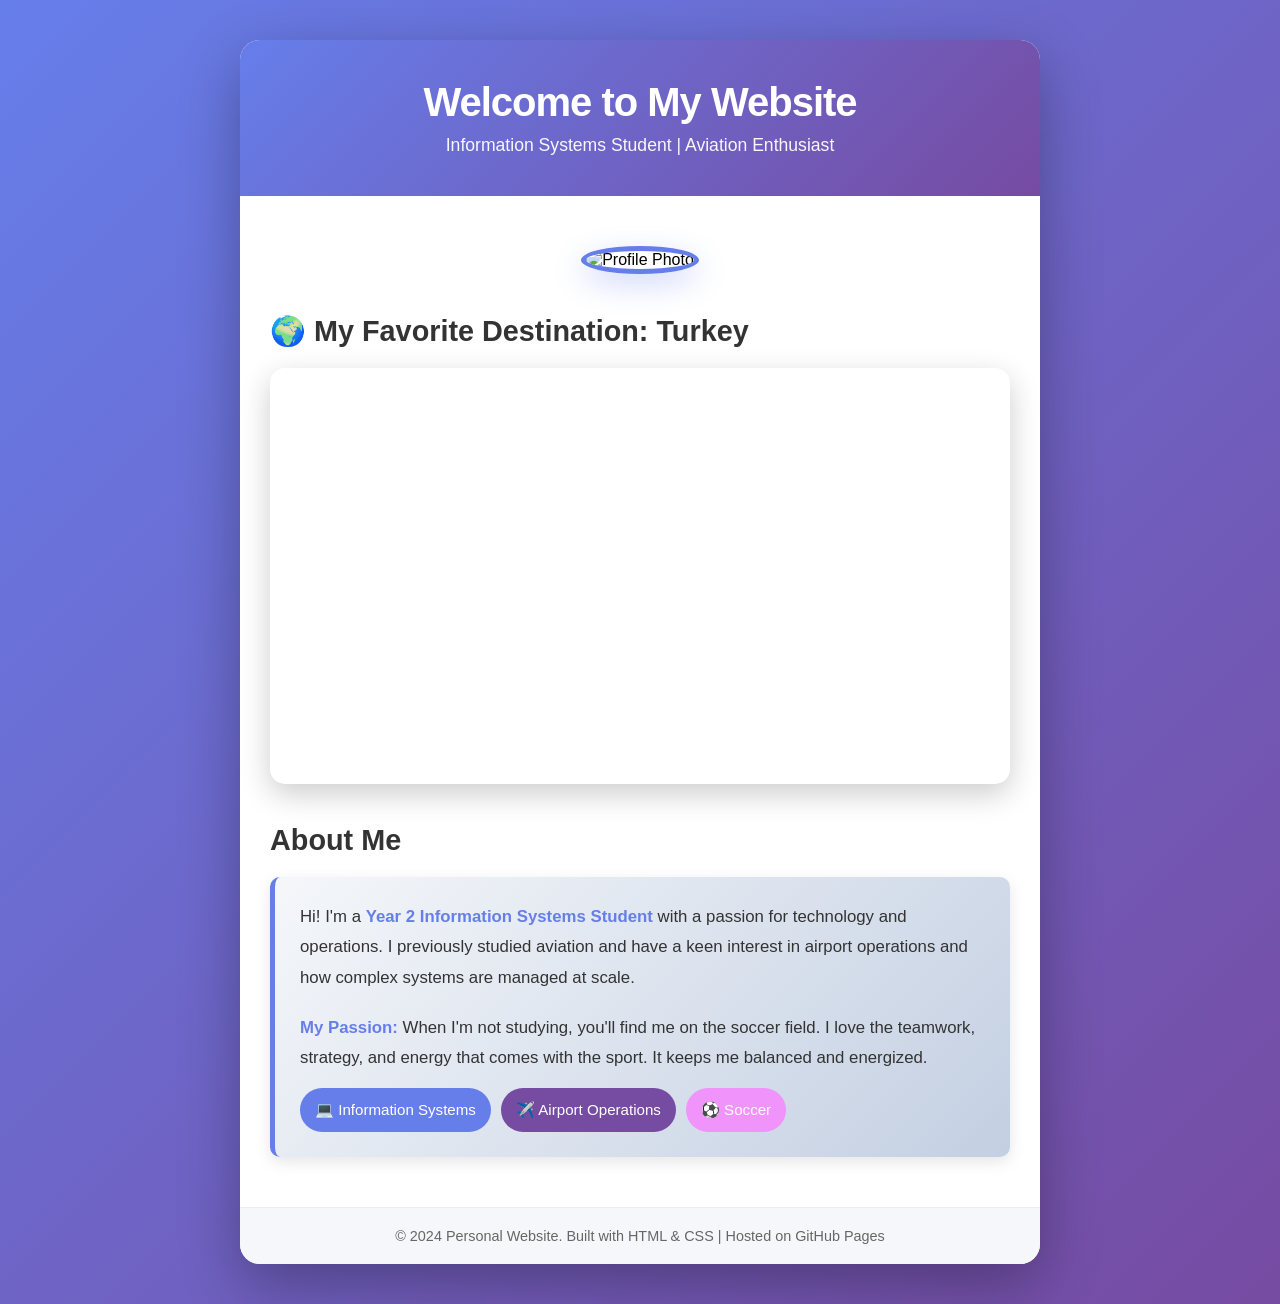
==== index/index.html @ f9c49582 "week3" ====
<!DOCTYPE html>
<html lang="en">
<head>
    <meta charset="UTF-8">
    <meta name="viewport" content="width=device-width, initial-scale=1.0">
    <title>Personal Website</title>
    <style>
        * {
            margin: 0;
            padding: 0;
            box-sizing: border-box;
        }

        body {
            font-family: 'Segoe UI', Tahoma, Geneva, Verdana, sans-serif;
            background: linear-gradient(135deg, #667eea 0%, #764ba2 100%);
            min-height: 100vh;
            padding: 40px 20px;
        }

        .container {
            max-width: 800px;
            margin: 0 auto;
            background: white;
            border-radius: 20px;
            box-shadow: 0 20px 60px rgba(0, 0, 0, 0.3);
            overflow: hidden;
        }

        .header {
            background: linear-gradient(135deg, #667eea 0%, #764ba2 100%);
            padding: 40px 20px;
            text-align: center;
            color: white;
        }

        .header h1 {
            font-size: 2.5em;
            margin-bottom: 10px;
            font-weight: 700;
            letter-spacing: -1px;
        }

        .header p {
            font-size: 1.1em;
            opacity: 0.95;
            font-weight: 300;
        }

        .content {
            padding: 50px 30px;
        }

        .photo-section {
            text-align: center;
            margin-bottom: 40px;
        }

        .photo-section img {
            width: 200px;
            height: 200px;
            border-radius: 50%;
            border: 5px solid #667eea;
            object-fit: cover;
            box-shadow: 0 10px 30px rgba(102, 126, 234, 0.3);
            transition: transform 0.3s ease;
        }

        .photo-section img:hover {
            transform: scale(1.05);
        }

        .video-section {
            margin-bottom: 40px;
        }

        .video-section h2 {
            color: #333;
            margin-bottom: 20px;
            font-size: 1.8em;
            font-weight: 600;
        }

        .video-container {
            position: relative;
            width: 100%;
            padding-bottom: 56.25%;
            height: 0;
            overflow: hidden;
            border-radius: 15px;
            box-shadow: 0 10px 30px rgba(0, 0, 0, 0.2);
        }

        .video-container iframe {
            position: absolute;
            top: 0;
            left: 0;
            width: 100%;
            height: 100%;
            border: none;
        }

        .bio-section h2 {
            color: #333;
            margin-bottom: 20px;
            font-size: 1.8em;
            font-weight: 600;
        }

        .bio-box {
            background: linear-gradient(135deg, #f5f7fa 0%, #c3cfe2 100%);
            border-left: 5px solid #667eea;
            padding: 25px;
            border-radius: 10px;
            font-size: 1.05em;
            line-height: 1.8;
            color: #333;
            box-shadow: 0 5px 15px rgba(0, 0, 0, 0.1);
        }

        .bio-box strong {
            color: #667eea;
            font-weight: 600;
        }

        .hobbies {
            margin-top: 20px;
        }

        .hobbies p {
            margin-top: 10px;
        }

        .interest-tags {
            display: flex;
            flex-wrap: wrap;
            gap: 10px;
            margin-top: 15px;
        }

        .tag {
            background: #667eea;
            color: white;
            padding: 8px 15px;
            border-radius: 25px;
            font-size: 0.9em;
            font-weight: 500;
            display: inline-block;
        }

        .tag:nth-child(2) {
            background: #764ba2;
        }

        .tag:nth-child(3) {
            background: #f093fb;
        }

        footer {
            background: #f5f7fa;
            padding: 20px;
            text-align: center;
            color: #666;
            font-size: 0.9em;
            border-top: 1px solid #eee;
        }

        @media (max-width: 600px) {
            .content {
                padding: 30px 20px;
            }

            .header h1 {
                font-size: 1.8em;
            }

            .photo-section img {
                width: 150px;
                height: 150px;
            }

            .video-section h2,
            .bio-section h2 {
                font-size: 1.4em;
            }
        }
    </style>
</head>
<body>
    <div class="container">
        <div class="header">
            <h1>Welcome to My Website</h1>
            <p>Information Systems Student | Aviation Enthusiast</p>
        </div>

        <div class="content">
            <!-- Photo Section -->
            <div class="photo-section">
                <img src="I__2_.jpg" alt="Profile Photo">
            </div>

            <!-- Video Section -->
            <div class="video-section">
                <h2>🌍 My Favorite Destination: Turkey</h2>
                <div class="video-container">
                    <iframe 
                        src="https://www.youtube.com/embed/G2wBjPr1RjI?autoplay=1&mute=1&loop=1&playlist=G2wBjPr1RjI" 
                        allowfullscreen="" 
                        allow="autoplay">
                    </iframe>
                </div>
            </div>

            <!-- Biography Section -->
            <div class="bio-section">
                <h2>About Me</h2>
                <div class="bio-box">
                    <p>
                        Hi! I'm a <strong>Year 2 Information Systems Student</strong> with a passion for technology and operations. 
                        I previously studied aviation and have a keen interest in airport operations and how complex systems 
                        are managed at scale.
                    </p>
                    <div class="hobbies">
                        <p><strong>My Passion:</strong> When I'm not studying, you'll find me on the soccer field. I love the 
                        teamwork, strategy, and energy that comes with the sport. It keeps me balanced and energized.</p>
                    </div>
                    <div class="interest-tags">
                        <span class="tag">💻 Information Systems</span>
                        <span class="tag">✈️ Airport Operations</span>
                        <span class="tag">⚽ Soccer</span>
                    </div>
                </div>
            </div>
        </div>

        <footer>
            <p>&copy; 2024 Personal Website. Built with HTML & CSS | Hosted on GitHub Pages</p>
        </footer>
    </div>
</body>
</html>
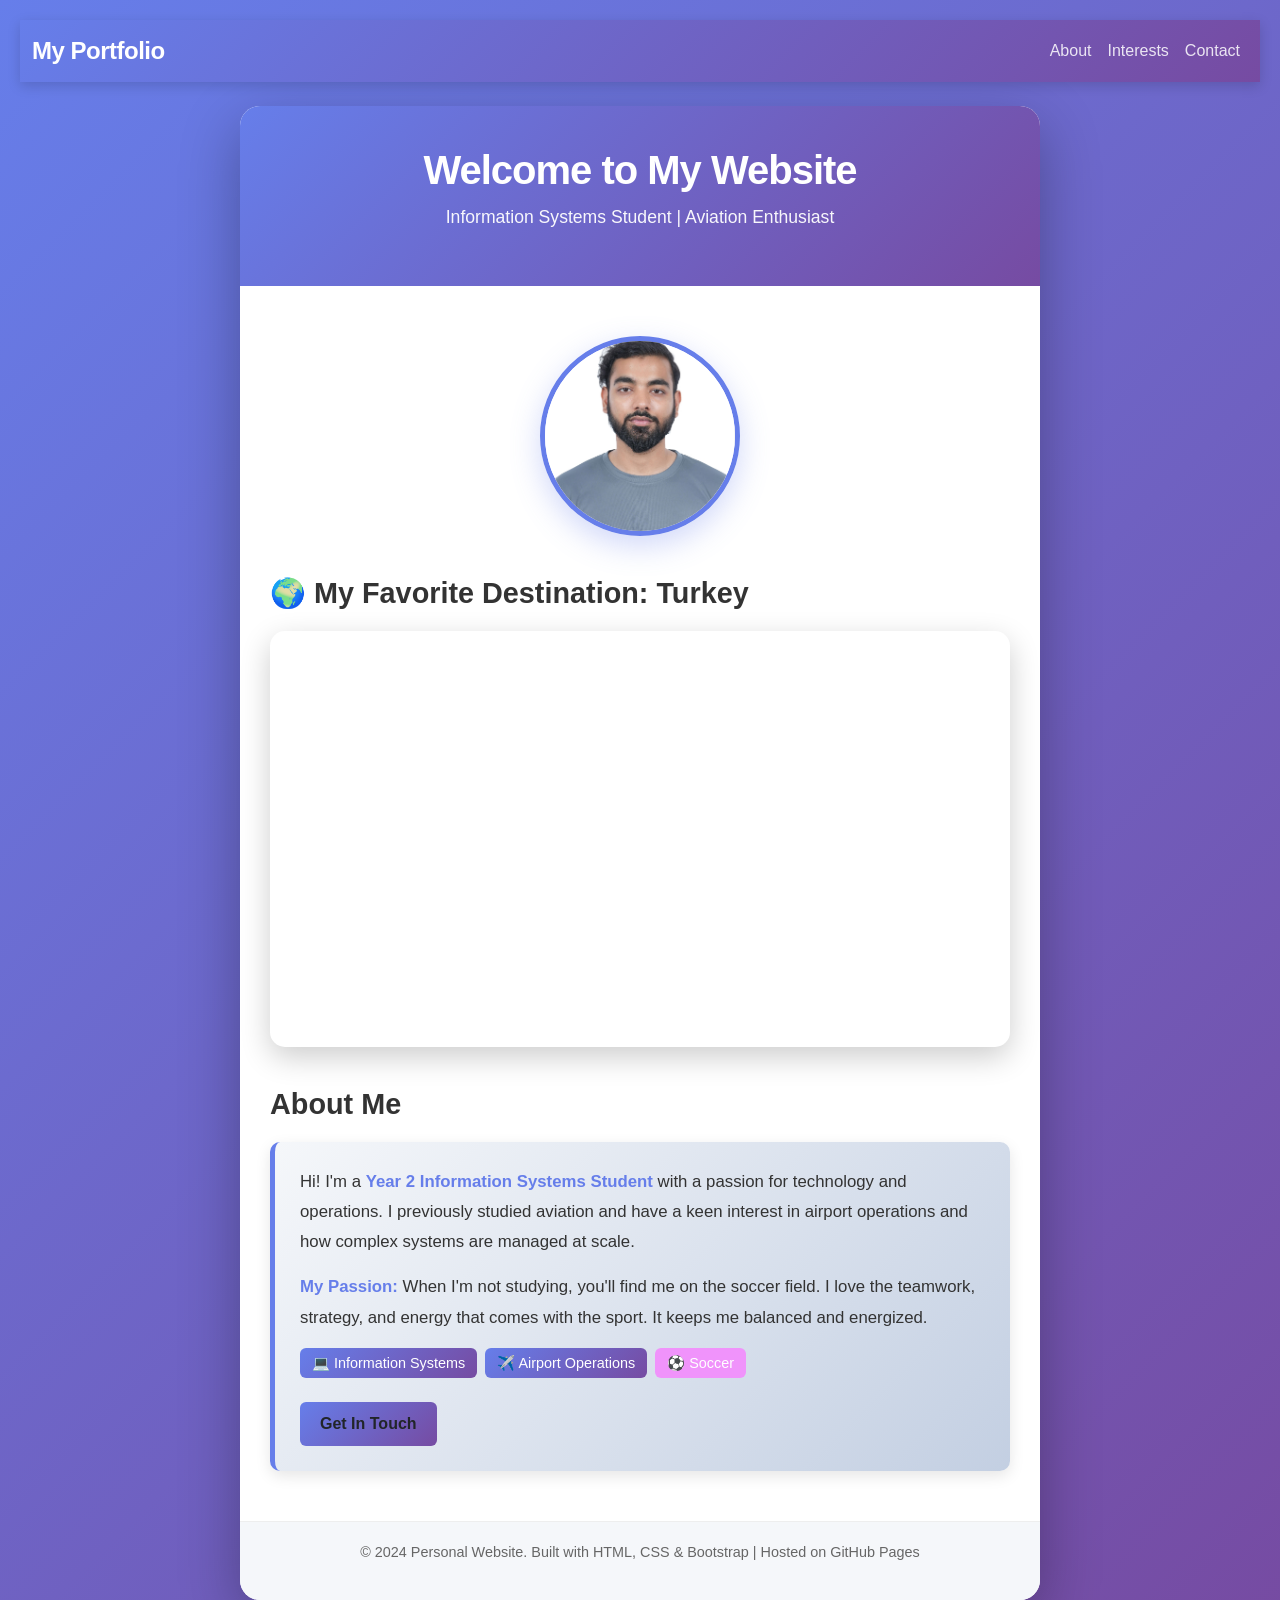
==== commit 26cc6ee4: "Update index.html" ====
--- a/index/index.html
+++ b/index/index.html
@@ -1,241 +1,402 @@
-<!DOCTYPE html>
+<!doctype html>
 <html lang="en">
-<head>
-    <meta charset="UTF-8">
-    <meta name="viewport" content="width=device-width, initial-scale=1.0">
+  <head>
+    <meta charset="UTF-8" />
+    <meta name="viewport" content="width=device-width, initial-scale=1.0" />
     <title>Personal Website</title>
+    <!-- Bootstrap 5.3 CDN -->
+    <link
+      href="https://cdnjs.cloudflare.com/ajax/libs/bootstrap/5.3.0/css/bootstrap.min.css"
+      rel="stylesheet"
+    />
     <style>
-        * {
-            margin: 0;
-            padding: 0;
-            box-sizing: border-box;
+      * {
+        margin: 0;
+        padding: 0;
+        box-sizing: border-box;
+      }
+
+      body {
+        font-family: "Segoe UI", Tahoma, Geneva, Verdana, sans-serif;
+        background: linear-gradient(135deg, #667eea 0%, #764ba2 100%);
+        min-height: 100vh;
+        padding: 20px;
+      }
+
+      /* Custom navbar styling */
+      .navbar-custom {
+        background: linear-gradient(135deg, #667eea 0%, #764ba2 100%);
+        box-shadow: 0 4px 12px rgba(0, 0, 0, 0.15);
+      }
+
+      .navbar-custom .navbar-brand {
+        font-size: 1.5em;
+        font-weight: 700;
+        color: white !important;
+        letter-spacing: -0.5px;
+      }
+
+      .navbar-custom .nav-link {
+        color: rgba(255, 255, 255, 0.85) !important;
+        font-weight: 500;
+        transition: color 0.3s ease;
+      }
+
+      .navbar-custom .nav-link:hover {
+        color: white !important;
+      }
+
+      .container-custom {
+        max-width: 800px;
+        margin: 0 auto;
+        background: white;
+        border-radius: 20px;
+        box-shadow: 0 20px 60px rgba(0, 0, 0, 0.3);
+        overflow: hidden;
+      }
+
+      .header {
+        background: linear-gradient(135deg, #667eea 0%, #764ba2 100%);
+        padding: 40px 20px;
+        text-align: center;
+        color: white;
+      }
+
+      .header h1 {
+        font-size: 2.5em;
+        margin-bottom: 10px;
+        font-weight: 700;
+        letter-spacing: -1px;
+      }
+
+      .header p {
+        font-size: 1.1em;
+        opacity: 0.95;
+        font-weight: 300;
+      }
+
+      .content {
+        padding: 50px 30px;
+      }
+
+      .photo-section {
+        text-align: center;
+        margin-bottom: 40px;
+      }
+
+      .photo-section img {
+        width: 200px;
+        height: 200px;
+        border-radius: 50%;
+        border: 5px solid #667eea;
+        object-fit: cover;
+        box-shadow: 0 10px 30px rgba(102, 126, 234, 0.3);
+        transition: transform 0.3s ease;
+      }
+
+      .photo-section img:hover {
+        transform: scale(1.05);
+      }
+
+      .video-section {
+        margin-bottom: 40px;
+      }
+
+      .video-section h2 {
+        color: #333;
+        margin-bottom: 20px;
+        font-size: 1.8em;
+        font-weight: 600;
+      }
+
+      .video-container {
+        position: relative;
+        width: 100%;
+        padding-bottom: 56.25%;
+        height: 0;
+        overflow: hidden;
+        border-radius: 15px;
+        box-shadow: 0 10px 30px rgba(0, 0, 0, 0.2);
+      }
+
+      .video-container iframe {
+        position: absolute;
+        top: 0;
+        left: 0;
+        width: 100%;
+        height: 100%;
+        border: none;
+      }
+
+      .bio-section h2 {
+        color: #333;
+        margin-bottom: 20px;
+        font-size: 1.8em;
+        font-weight: 600;
+      }
+
+      .bio-card {
+        border: none;
+        border-left: 5px solid #667eea;
+        border-radius: 10px;
+        box-shadow: 0 5px 15px rgba(0, 0, 0, 0.1);
+        background: linear-gradient(135deg, #f5f7fa 0%, #c3cfe2 100%);
+      }
+
+      .bio-card .card-body {
+        padding: 25px;
+      }
+
+      .bio-card p {
+        font-size: 1.05em;
+        line-height: 1.8;
+        color: #333;
+        margin-bottom: 15px;
+      }
+
+      .bio-card strong {
+        color: #667eea;
+        font-weight: 600;
+      }
+
+      .hobbies {
+        margin-top: 15px;
+      }
+
+      .hobbies p {
+        margin-top: 10px;
+      }
+
+      .interest-tags {
+        display: flex;
+        flex-wrap: wrap;
+        gap: 8px;
+        margin-top: 15px;
+      }
+
+      /* Bootstrap badge customization */
+      .badge-primary-custom {
+        background: linear-gradient(135deg, #667eea 0%, #764ba2 100%);
+        padding: 8px 12px;
+        font-size: 0.9em;
+        font-weight: 500;
+      }
+
+      .badge-secondary-custom {
+        background: #f093fb;
+        padding: 8px 12px;
+        font-size: 0.9em;
+        font-weight: 500;
+      }
+
+      .btn-custom {
+        background: linear-gradient(135deg, #667eea 0%, #764ba2 100%);
+        border: none;
+        padding: 10px 20px;
+        font-weight: 600;
+        transition:
+          transform 0.2s ease,
+          box-shadow 0.2s ease;
+      }
+
+      .btn-custom:hover {
+        background: linear-gradient(135deg, #764ba2 0%, #667eea 100%);
+        transform: translateY(-2px);
+        box-shadow: 0 8px 20px rgba(102, 126, 234, 0.3);
+        color: white;
+      }
+
+      footer {
+        background: #f5f7fa;
+        padding: 20px;
+        text-align: center;
+        color: #666;
+        font-size: 0.9em;
+        border-top: 1px solid #eee;
+      }
+
+      @media (max-width: 600px) {
+        .content {
+          padding: 30px 20px;
         }
 
-        body {
-            font-family: 'Segoe UI', Tahoma, Geneva, Verdana, sans-serif;
-            background: linear-gradient(135deg, #667eea 0%, #764ba2 100%);
-            min-height: 100vh;
-            padding: 40px 20px;
+        .header h1 {
+          font-size: 1.8em;
         }
 
-        .container {
-            max-width: 800px;
-            margin: 0 auto;
-            background: white;
-            border-radius: 20px;
-            box-shadow: 0 20px 60px rgba(0, 0, 0, 0.3);
-            overflow: hidden;
+        .photo-section img {
+          width: 150px;
+          height: 150px;
         }
 
-        .header {
-            background: linear-gradient(135deg, #667eea 0%, #764ba2 100%);
-            padding: 40px 20px;
-            text-align: center;
-            color: white;
+        .video-section h2,
+        .bio-section h2 {
+          font-size: 1.4em;
         }
-
-        .header h1 {
-            font-size: 2.5em;
-            margin-bottom: 10px;
-            font-weight: 700;
-            letter-spacing: -1px;
-        }
-
-        .header p {
-            font-size: 1.1em;
-            opacity: 0.95;
-            font-weight: 300;
-        }
-
-        .content {
-            padding: 50px 30px;
-        }
-
-        .photo-section {
-            text-align: center;
-            margin-bottom: 40px;
-        }
-
-        .photo-section img {
-            width: 200px;
-            height: 200px;
-            border-radius: 50%;
-            border: 5px solid #667eea;
-            object-fit: cover;
-            box-shadow: 0 10px 30px rgba(102, 126, 234, 0.3);
-            transition: transform 0.3s ease;
-        }
-
-        .photo-section img:hover {
-            transform: scale(1.05);
-        }
-
-        .video-section {
-            margin-bottom: 40px;
-        }
-
-        .video-section h2 {
-            color: #333;
-            margin-bottom: 20px;
-            font-size: 1.8em;
-            font-weight: 600;
-        }
-
-        .video-container {
-            position: relative;
-            width: 100%;
-            padding-bottom: 56.25%;
-            height: 0;
-            overflow: hidden;
-            border-radius: 15px;
-            box-shadow: 0 10px 30px rgba(0, 0, 0, 0.2);
-        }
-
-        .video-container iframe {
-            position: absolute;
-            top: 0;
-            left: 0;
-            width: 100%;
-            height: 100%;
-            border: none;
-        }
-
-        .bio-section h2 {
-            color: #333;
-            margin-bottom: 20px;
-            font-size: 1.8em;
-            font-weight: 600;
-        }
-
-        .bio-box {
-            background: linear-gradient(135deg, #f5f7fa 0%, #c3cfe2 100%);
-            border-left: 5px solid #667eea;
-            padding: 25px;
-            border-radius: 10px;
-            font-size: 1.05em;
-            line-height: 1.8;
-            color: #333;
-            box-shadow: 0 5px 15px rgba(0, 0, 0, 0.1);
-        }
-
-        .bio-box strong {
-            color: #667eea;
-            font-weight: 600;
-        }
-
-        .hobbies {
-            margin-top: 20px;
-        }
-
-        .hobbies p {
-            margin-top: 10px;
-        }
-
-        .interest-tags {
-            display: flex;
-            flex-wrap: wrap;
-            gap: 10px;
-            margin-top: 15px;
-        }
-
-        .tag {
-            background: #667eea;
-            color: white;
-            padding: 8px 15px;
-            border-radius: 25px;
-            font-size: 0.9em;
-            font-weight: 500;
-            display: inline-block;
-        }
-
-        .tag:nth-child(2) {
-            background: #764ba2;
-        }
-
-        .tag:nth-child(3) {
-            background: #f093fb;
-        }
-
-        footer {
-            background: #f5f7fa;
-            padding: 20px;
-            text-align: center;
-            color: #666;
-            font-size: 0.9em;
-            border-top: 1px solid #eee;
-        }
-
-        @media (max-width: 600px) {
-            .content {
-                padding: 30px 20px;
-            }
-
-            .header h1 {
-                font-size: 1.8em;
-            }
-
-            .photo-section img {
-                width: 150px;
-                height: 150px;
-            }
-
-            .video-section h2,
-            .bio-section h2 {
-                font-size: 1.4em;
-            }
-        }
+      }
     </style>
-</head>
-<body>
-    <div class="container">
-        <div class="header">
-            <h1>Welcome to My Website</h1>
-            <p>Information Systems Student | Aviation Enthusiast</p>
+  </head>
+  <body>
+    <!-- Bootstrap Navbar -->
+    <nav class="navbar navbar-expand-lg navbar-dark navbar-custom mb-4">
+      <div class="container-fluid">
+        <a class="navbar-brand" href="#">My Portfolio</a>
+        <button
+          class="navbar-toggler"
+          type="button"
+          data-bs-toggle="collapse"
+          data-bs-target="#navbarNav"
+          aria-controls="navbarNav"
+          aria-expanded="false"
+          aria-label="Toggle navigation"
+        >
+          <span class="navbar-toggler-icon"></span>
+        </button>
+        <div class="collapse navbar-collapse" id="navbarNav">
+          <ul class="navbar-nav ms-auto">
+            <li class="nav-item">
+              <a class="nav-link" href="#about">About</a>
+            </li>
+            <li class="nav-item">
+              <a class="nav-link" href="#interests">Interests</a>
+            </li>
+            <li class="nav-item">
+              <a class="nav-link" href="#contact">Contact</a>
+            </li>
+          </ul>
         </div>
-
-        <div class="content">
-            <!-- Photo Section -->
-            <div class="photo-section">
-                <img src="I__2_.jpg" alt="Profile Photo">
+      </div>
+    </nav>
+
+    <div class="container-custom">
+      <div class="header">
+        <h1>Welcome to My Website</h1>
+        <p>Information Systems Student | Aviation Enthusiast</p>
+      </div>
+
+      <div class="content">
+        <!-- Photo Section -->
+        <div class="photo-section">
+          <img src="Profile.jpg" alt="Profile Photo" />
+        </div>
+
+        <!-- Video Section -->
+        <div class="video-section">
+          <h2>🌍 My Favorite Destination: Turkey</h2>
+          <div class="video-container">
+            <iframe
+              src="https://www.youtube.com/embed/G2wBjPr1RjI?autoplay=1&mute=1&loop=1&playlist=G2wBjPr1RjI"
+              allowfullscreen=""
+              allow="autoplay"
+            >
+            </iframe>
+          </div>
+        </div>
+
+        <!-- Biography Section with Bootstrap Card -->
+        <div class="bio-section" id="about">
+          <h2>About Me</h2>
+          <div class="card bio-card">
+            <div class="card-body">
+              <p>
+                Hi! I'm a
+                <strong>Year 2 Information Systems Student</strong> with a
+                passion for technology and operations. I previously studied
+                aviation and have a keen interest in airport operations and how
+                complex systems are managed at scale.
+              </p>
+              <div class="hobbies">
+                <p>
+                  <strong>My Passion:</strong> When I'm not studying, you'll
+                  find me on the soccer field. I love the teamwork, strategy,
+                  and energy that comes with the sport. It keeps me balanced and
+                  energized.
+                </p>
+              </div>
+
+              <!-- Bootstrap Badges for Interest Tags -->
+              <div class="interest-tags" id="interests">
+                <span class="badge badge-primary-custom"
+                  >💻 Information Systems</span
+                >
+                <span class="badge badge-primary-custom"
+                  >✈️ Airport Operations</span
+                >
+                <span class="badge badge-secondary-custom">⚽ Soccer</span>
+              </div>
+
+              <!-- Bootstrap Button -->
+              <div class="mt-4">
+                <button
+                  class="btn btn-custom"
+                  data-bs-toggle="modal"
+                  data-bs-target="#contactModal"
+                  id="contact"
+                >
+                  Get In Touch
+                </button>
+              </div>
             </div>
-
-            <!-- Video Section -->
-            <div class="video-section">
-                <h2>🌍 My Favorite Destination: Turkey</h2>
-                <div class="video-container">
-                    <iframe 
-                        src="https://www.youtube.com/embed/G2wBjPr1RjI?autoplay=1&mute=1&loop=1&playlist=G2wBjPr1RjI" 
-                        allowfullscreen="" 
-                        allow="autoplay">
-                    </iframe>
-                </div>
-            </div>
-
-            <!-- Biography Section -->
-            <div class="bio-section">
-                <h2>About Me</h2>
-                <div class="bio-box">
-                    <p>
-                        Hi! I'm a <strong>Year 2 Information Systems Student</strong> with a passion for technology and operations. 
-                        I previously studied aviation and have a keen interest in airport operations and how complex systems 
-                        are managed at scale.
-                    </p>
-                    <div class="hobbies">
-                        <p><strong>My Passion:</strong> When I'm not studying, you'll find me on the soccer field. I love the 
-                        teamwork, strategy, and energy that comes with the sport. It keeps me balanced and energized.</p>
-                    </div>
-                    <div class="interest-tags">
-                        <span class="tag">💻 Information Systems</span>
-                        <span class="tag">✈️ Airport Operations</span>
-                        <span class="tag">⚽ Soccer</span>
-                    </div>
-                </div>
-            </div>
+          </div>
         </div>
-
-        <footer>
-            <p>&copy; 2024 Personal Website. Built with HTML & CSS | Hosted on GitHub Pages</p>
-        </footer>
+      </div>
+
+      <footer>
+        <p>
+          &copy; 2024 Personal Website. Built with HTML, CSS & Bootstrap |
+          Hosted on GitHub Pages
+        </p>
+      </footer>
     </div>
-</body>
+
+    <!-- Bootstrap Modal -->
+    <div
+      class="modal fade"
+      id="contactModal"
+      tabindex="-1"
+      aria-labelledby="contactModalLabel"
+      aria-hidden="true"
+    >
+      <div class="modal-dialog">
+        <div class="modal-content">
+          <div
+            class="modal-header"
+            style="
+              background: linear-gradient(135deg, #667eea 0%, #764ba2 100%);
+              color: white;
+            "
+          >
+            <h1 class="modal-title fs-5" id="contactModalLabel">
+              Get In Touch
+            </h1>
+            <button
+              type="button"
+              class="btn-close btn-close-white"
+              data-bs-dismiss="modal"
+              aria-label="Close"
+            ></button>
+          </div>
+          <div class="modal-body">
+            <p>Thanks for your interest! You can reach me through:</p>
+            <ul class="list-unstyled">
+              <li><strong>Email:</strong> zisthi@gmail.com</li>
+              <li><strong>LinkedIn:</strong> linkedin.com/in/mohamedisthiaq</li>
+            </ul>
+          </div>
+          <div class="modal-footer">
+            <button
+              type="button"
+              class="btn btn-secondary"
+              data-bs-dismiss="modal"
+            >
+              Close
+            </button>
+          </div>
+        </div>
+      </div>
+    </div>
+
+    <!-- Bootstrap JS Bundle -->
+    <script src="https://cdnjs.cloudflare.com/ajax/libs/bootstrap/5.3.0/js/bootstrap.bundle.min.js"></script>
+  </body>
 </html>
